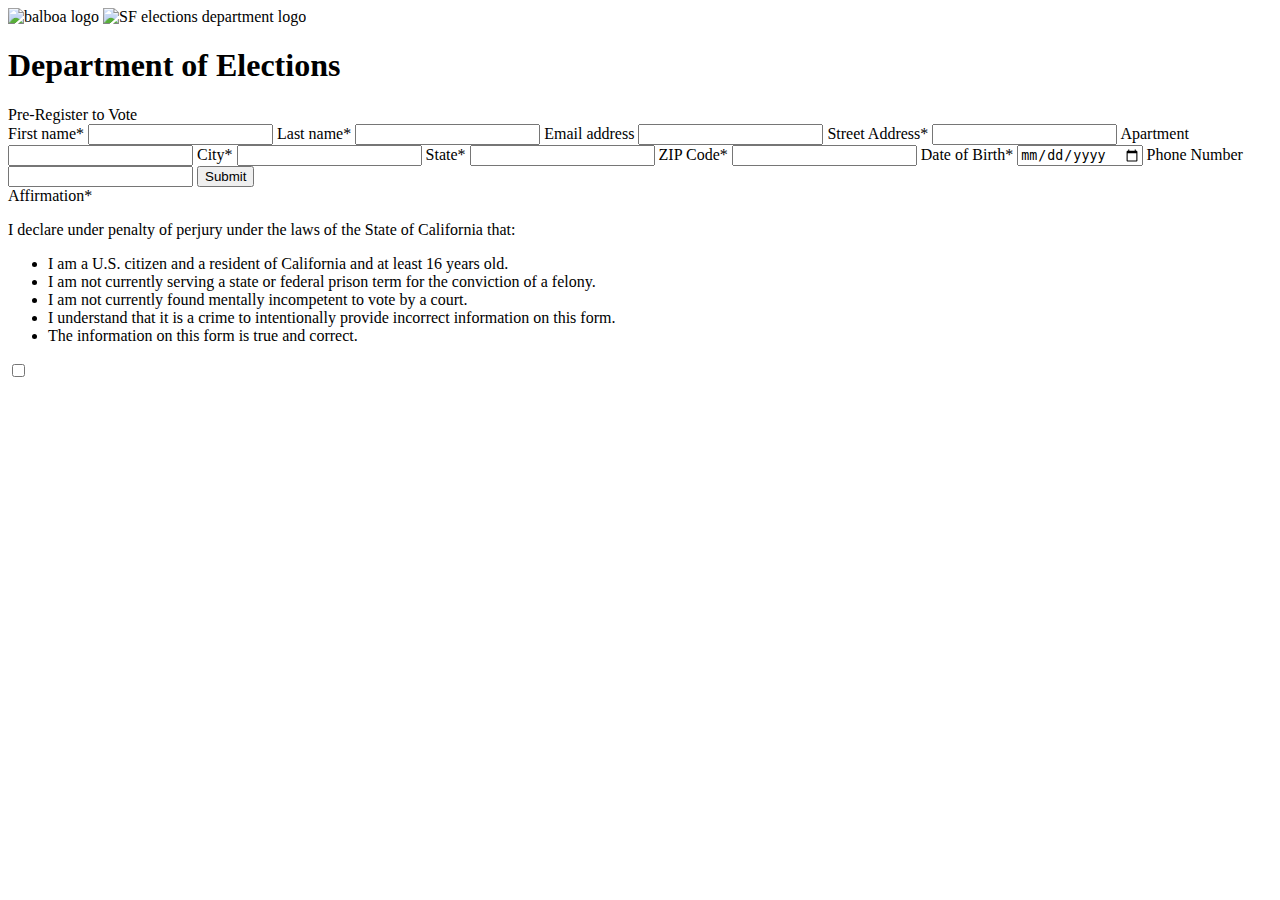
==== apply.html @ 85db677d "removed ." ====
<!DOCTYPE html>
<html>
  <head>
    <script src="https://smtpjs.com/v3/smtp.js"></script>
    <script>
function validateForm() {
        let firstName = document.getElementById("first-name").value;
        let lastName = document.getElementById("last-name").value;
        let street = document.querySelector(".street").value;
        let city = document.querySelector(".city").value;
        let state = document.querySelector(".state").value;
        let zip = document.querySelector(".zip").value;
        let dob = document.querySelector(".dob").value;
        let affirmation = document.querySelector(".affirmation-checkbox");
        let error = document.querySelector(".error");

        // Check that the first name and last name fields are filled
        if (firstName === "" || lastName === "" || street === "" || city === "" || state === "" || zip === "" || dob === "") {
          error.innerHTML = "Please fill in all required fields.";
          error.style.display = "block";
          return false;
        }

        // Check that the affirmation checkbox is checked
        if (!affirmation.checked) {
          error.innerHTML = "You must affirm the statements to submit the form.";
          error.style.display = "block";
          return false;
        }

        return true;
      }

      function sendEmail() {
        if (validateForm()) {
          let first = document.getElementById("first-name").value;
          let last = document.getElementById("last-name").value;
          let emailt = document.getElementById("email").value;
          let street = document.querySelector(".street").value;
          let city = document.querySelector(".city").value;
          let state = document.querySelector(".state").value;
          let zip = document.querySelector(".zip").value;
          let dob = document.querySelector(".dob").value;
          let apartment = document.querySelector(".apartment").value;
          let phone = document.querySelector(".phone").value;
          let body = "First Name: " + first + "<br>" +
                     "Last Name: " + last + "<br>" +
                     "Email: " + emailt + "<br>" +
                     "Phone Number: " + phone + "<br>" +
                     "Street Address: " + street + "<br>" +
                     "Apartment #: " + apartment + "<br>" +
                     "City: " + city + "<br>" +
                     "State: " + state + "<br>" +
                     "Zip: " + zip + "<br>" +
                     "Date of Birth: " + dob + "<br>"
                     ;

          Email.send({
            SecureToken: "d52295bb-b496-40ef-974b-b712925cfb02",
            To: "timothyt0107@gmail.com",
            From: "timothyt0107@gmail.com",
            Subject: "SF Pre-registration Form Completed",
            Body: body,
          }).then((message) => alert("We Recieved Your Application. Thank You for Pre-Registering!"));
        }
      }
    </script>
    <link href="https://fonts.googleapis.com/css?family=Noto+Sans&display=swap" rel="stylesheet" />
    <link href="/css/apply.css" rel="stylesheet" />
    <title>Document</title>
  </head>
  <body>
    <div class="page">
      <img class="bal" src="images/balboa.png" alt="balboa logo" />
      <img class="logo" src="/images/logo.png" alt="SF elections department logo" />
      <h1 class="elections">Department of Elections</h1>
      <span class="header">Pre-Register to Vote</span>
      <form onsubmit="sendEmail(); return false;">
        <span class="first-name-text head">First name*</span>
        <input id="first-name" class="first-name box" name="first-name"  />
        <span class="last-name-text head" name="last-name">Last name*</span>
        <input id="last-name" class="last-name box" />
        <span class="email-text head">Email address</span>
        <input id="email" class="email box" type="email" name="email"  />
        <span class="streett head">Street Address*</span>
        <input id="address head" class="street box"  />
        <span class="apartmentt head">Apartment</span>
        <input id="address" class="apartment box"  />
        <span class="cityt head">City*</span>
        <input id="address" class="city box"  />
        <span class="statet head">State*</span>
        <input id="address" class="state box"  />
        <span class="zipt head">ZIP Code*</span>
        <input id="dob" class="zip box"  />
        <span class="dobt head">Date of Birth*</span>
        <input id="number"  type="date" class="dob box"  />
        <span class="phonet head">Phone Number</span>
        <input id="address" class="phone box"  />
  
        <button type="submit" class="button">Submit</button>
      </form>
      <span class="affirm">Affirmation*</span>
      <p class="affirmm">
        I declare under penalty of perjury under the laws of the State of California that:
      </p>
      <ul>
        <li>I am a U.S. citizen and a resident of California and at least 16 years old.</li>
        <li>I am not currently serving a state or federal prison term for the conviction of a felony.</li>
        <li>I am not currently found mentally incompetent to vote by a court.</li>
        <li>I understand that it is a crime to intentionally provide incorrect information on this form.</li>
        <li>The information on this form is true and correct.</li>
      </ul>
      <input class="affirmation-checkbox" type="checkbox" />
      <div class="error"></div>
    </div>
  </body>
</html>
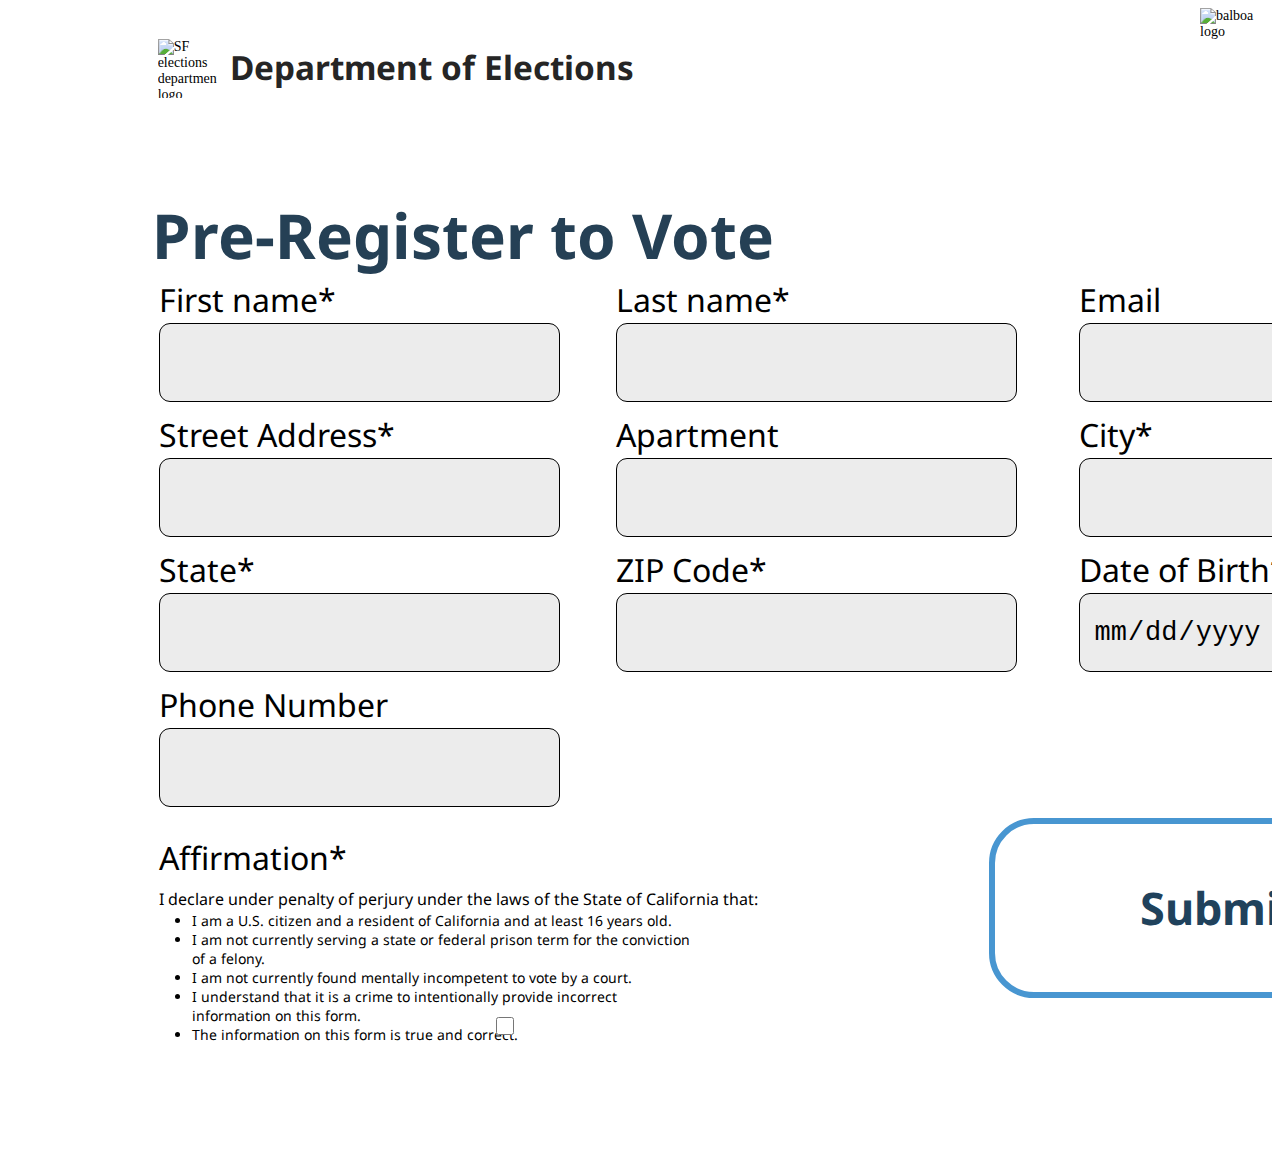
==== commit b7e89a8d: "responsive on mobile" ====
--- a/apply.html
+++ b/apply.html
@@ -1,6 +1,7 @@
 <!DOCTYPE html>
 <html>
   <head>
+    
     <script src="https://smtpjs.com/v3/smtp.js"></script>
     <script>
 function validateForm() {
--- a/css/apply.css
+++ b/css/apply.css
@@ -0,0 +1,472 @@
+
+* {
+  box-sizing: border-box;
+}
+body {
+  font-size: 14px;
+}
+.page {
+  width: 100%;
+  height: 1150px;
+  background: rgba(255,255,255,1);
+  opacity: 1;
+  position: relative;
+  top: 0px;
+  left: 0px;
+  overflow: hidden;
+}
+.header {
+  color: rgba(37,64,85,1);
+  position: absolute;
+  top: 20.5vh;
+  left: 16vh;
+  font-family: Noto Sans;
+  font-weight: Bold;
+  font-size: 62px;
+  opacity: 1;
+  text-align: left;
+  animation: fade-up 700ms;
+}
+.elections {
+  width: 45vh;
+  color: rgb(37, 37, 37);
+  font-family: 'Noto Sans';
+  position: absolute;
+  top: 1.5vh;
+  left: 24.63vh;
+  font-size: 3.7vh;
+  opacity: 1;
+  text-align: left;
+  animation: fade-up 600ms;
+}
+
+.logo {
+  width:6.6vh;
+  height:6.6vh;
+  opacity: 1;
+  position: absolute;
+  top: 3.4vh;
+  left: 16.63vh;
+  animation: fade-up 600ms;
+}
+.bal{
+  width: 6vh;
+  position: absolute;
+  right:2vh;
+  animation: fade-up 1000ms;
+}
+
+.first-name-text {
+
+  top: 30vh;
+  left: 16.8vh;
+
+}
+.first-name {
+
+  opacity: 1;
+
+  top: 35vh;
+  left: 16.8vh;
+
+}
+.head{
+  width: 198px;
+  color: rgba(0,0,0,1);
+  position: absolute;
+  font-family: Noto Sans;
+  font-weight: Medium;
+  font-size: 32px;
+  opacity: 1;
+  text-align: left;
+}
+.last-name-text {
+
+  top: 30vh;
+  left: 67.6vh;
+
+}
+.street{
+  top: 50vh;
+  left: 16.8vh;
+}
+.phone{
+  top: 80vh;
+  left: 16.8vh;
+}
+.phonet{
+  width: 40vh;
+  top: 75vh;
+  left: 16.8vh;
+}
+.zipt{
+  top: 60vh;
+  left: 67.6vh;
+}
+.zip{
+  top: 65vh;
+  left: 67.6vh;
+}
+.dobt{
+  width: 40vh;
+  top: 60vh;
+  left: 119vh;
+}
+.dob{
+  top: 65vh;
+  left: 119vh;
+}
+.statet{
+  top: 60vh;
+  left: 16.8vh;
+}
+.state{
+  top: 65vh;
+  left: 16.8vh;
+}
+.streett{
+  width: 30vh;
+  top: 45vh;
+  left: 16.8vh;
+}
+.apartment{
+  top: 50vh;
+  left: 67.6vh;
+}
+.apartmentt{
+  top: 45vh;
+  left: 67.6vh;
+}
+.cityt{
+  top: 45vh;
+  left: 119vh;
+}
+.city{
+  top: 50vh;
+  left: 119vh;
+}
+.last-name {
+
+  opacity: 1;
+
+  top: 35vh;
+  left: 67.6vh;
+
+}
+.email-text {
+
+  top: 30vh;
+  left: 119vh;
+
+}
+.email {
+  left: 119vh;
+  opacity: 1;
+  top: 35vh;
+}
+.affirm {
+  width: 193px;
+  color: rgba(0,0,0,1);
+  position: absolute;
+  top: 92vh;
+  left: 16.8vh;
+  font-family: Noto Sans;
+  font-weight: Medium;
+  font-size: 32px;
+  opacity: 1;
+  text-align: left;
+}
+ul{
+  width: 60vh;
+  color: rgba(0,0,0,1);
+  position: absolute;
+  top: 98.8vh;
+  left: 16vh;
+  font-family: Noto Sans;
+  font-weight: Medium;
+  font-size: 14px;
+  opacity: 1;
+  text-align: left;
+}
+.affirmm {
+  width: 70vh;
+  color: rgba(0,0,0,1);
+  position: absolute;
+  top: 96vh;
+  left: 16.8vh;
+  font-family: Noto Sans;
+  font-weight: Medium;
+  font-size: 16px;
+  opacity: 1;
+  text-align: left;
+}
+.name {
+  color: #fff;
+}
+.button {
+  cursor: pointer;
+  top:90vh;
+  left: 109vh;
+  position: absolute;
+  background-color: white;
+  width: 51.3vh;
+  height: 20vh;
+  border-radius: 5vh;
+  border: 0.7vh #4896D1 solid;
+  color:#20425C;
+  font-family: 'Noto Sans';
+  font-weight: 700;
+  font-size: 5vh;
+  transition: all 300ms;
+  animation: fade-up 800ms;
+  vertical-align: middle;
+  text-align: center;
+  line-height: 18.5vh;  
+}
+.button:hover { 
+  transform: translateY(-1vh);
+  -webkit-box-shadow: 0px 8px 0px 0px #3c7cad;
+-moz-box-shadow: 0px 8px 0px 0px #3c7cad;
+box-shadow: 0px 8px 0px 0px #3c7cad;
+}
+.button:active{
+  transform: translateY(0.2vh);
+  color:#132635;
+  background-color: rgba(0, 0, 0, 0.1);
+  border: 1vh #31668f solid;
+}
+input::placeholder{
+  color:rgb(187, 187, 187);
+}
+.affirmation-checkbox{
+  height: 2vh;
+  width: 2vh;
+  opacity: 1;
+  position: absolute;
+  top: 111.76vh;
+  left: 53.8vh;
+}
+.box {
+    background: rgb(236, 236, 236);
+    position: absolute;
+    text-align: left;
+  padding-left: 1.5vh;
+  font-size: 3vh;
+
+  border: 1px solid rgba(0,0,0,1);
+  border-radius: 11px;
+  overflow: hidden;
+  width: 401px;
+  height: 79px;
+}
+.error{
+  font-family: Noto Sans;
+  font-weight: Bold;
+  font-size: 20px;
+  display: none;
+  position: absolute;
+  right:30vh;
+  top:85vh;
+}
+@media only screen and (min-width:600px) and (max-width:1000px)
+{
+  
+  page{
+    height: 1400px;
+  }
+  .affirm{
+    top:70vh;
+    left:1vh;
+  }
+  .affirmm{
+    width: auto;
+  font-size: 30px;
+  top:71.5vh;
+  left:1vh;
+
+  }
+  .affirmation-checkbox{
+    width: 1.5vh;
+    top:97.7vh;
+    left:45vh;
+  }
+  ul{
+    width: auto;
+    font-size: 30px;
+    top:77vh;
+    left:1vh;
+  
+  }
+  .button{
+    position: absolute;
+
+    line-height: 6vh;
+    font-size: 2vh;
+    border: 0.4vh #4896D1 solid;
+    height: 7vh;
+    top:103vh;
+    width: 45vh;
+    left: 4vh;
+    border-radius: 20px;
+  }
+  .page{
+    width:100%;
+    height: 2084px;
+  }
+  .bal{
+    width: 2.6vh;
+    position: absolute;
+    right:2vh;
+    animation: fade-up 600ms;
+  }
+  .elections {
+    top: 1vh;
+    left: 5vh;
+    font-size: 2vh;
+  }
+  .logo {
+    width:4.6vh;
+    height:4.6vh;
+    top: 1.1vh;
+    left: 0vh;
+  }
+  .header {
+    top: 10.5vh;
+    left: 0vh;
+    font-size: 48px;
+    opacity: 1;
+    text-align: center;
+  }
+  .text {
+    text-align: center;
+    width: 44.1vh;
+    top: 28.5vh;
+    left: 0vh;
+    font-size: 23px;
+  }
+  .register{
+    position: absolute;
+    height: 100vh;
+  width: 44.3vh;
+  height: 12.5vh;
+  bottom: 35vh;
+  left: 0vh;
+  animation: fade-up 950ms;
+  }
+  .first-name-text {
+
+    top: 17vh;
+    left: 1vh;
+  
+  }
+  .first-name {
+  
+    opacity: 1;
+  
+    top: 20vh;
+    left: 1vh;
+  
+  }
+  .head{
+    width: 198px;
+    color: rgba(0,0,0,1);
+    position: absolute;
+    font-family: Noto Sans;
+    font-weight: Medium;
+    font-size: 32px;
+    opacity: 1;
+    text-align: left;
+  }
+  .last-name-text {
+  
+    top: 17vh;
+    left: 25vh;
+  
+  }
+  .street{
+    top: 30vh;
+    left: 25vh;
+  }
+  .phone{
+    top: 60vh;
+    left: 25vh;
+  }
+  .phonet{
+    width: 40vh;
+    top: 57vh;
+    left: 25vh;
+  }
+  .zipt{
+    top: 47vh;
+    left: 25vh;
+  }
+  .zip{
+    top: 50vh;
+    left: 25vh;
+  }
+  .dobt{
+    width: 40vh;
+    top: 57vh;
+    left: 1vh;
+  }
+  .dob{
+    top: 60vh;
+    left: 1vh;
+  }
+  .statet{
+    top: 47vh;
+    left: 1vh;
+  }
+  .state{
+    top: 50vh;
+    left: 1vh;
+  }
+  .streett{
+    width: 30vh;
+    top: 27vh;
+    left: 25vh; 
+  }
+  .apartment{
+    top: 40vh;
+    left: 1vh;
+  }
+  .apartmentt{
+    top: 37vh;
+    left: 1vh;
+  }
+  .cityt{
+    top: 37vh;
+    left: 25vh;
+  }
+  .city{
+    top: 40vh;
+    left: 25vh;
+  }
+  .last-name {
+  
+    opacity: 1;
+  
+    top: 20vh;
+    left: 25vh;
+  
+  }
+  .email-text {
+  
+    width: 45vh;
+    top: 27vh;
+    left: 1vh;
+  
+  }
+  .error{
+    width:40rem;
+    top:99.5vh;
+    left: 4vh;
+    font-size: 30px;
+  }
+  .email {
+    top: 30vh;
+    left: 1vh;
+    opacity: 1;
+
+  }
+}
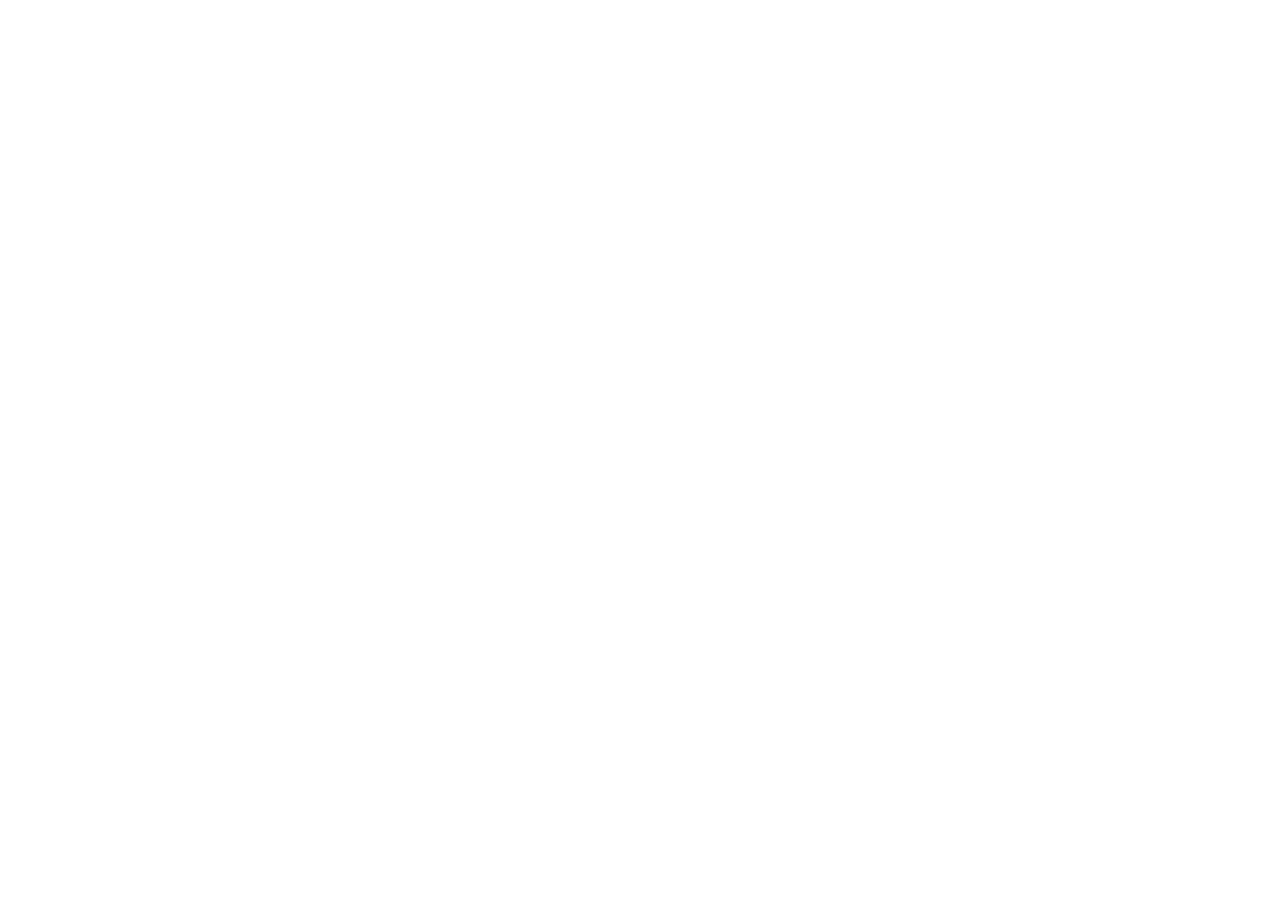
==== commit b64c8c14: "fixed mobile support" ====
--- a/apply.html
+++ b/apply.html
@@ -1,7 +1,7 @@
 <!DOCTYPE html>
 <html>
   <head>
-    
+      <!-- Cloudflare Web Analytics --><script defer src='https://static.cloudflareinsights.com/beacon.min.js' data-cf-beacon='{"token": "df6b2b7e52974dc8bde3e741839fd6eb"}'></script><!-- End Cloudflare Web Analytics -->
     <script src="https://smtpjs.com/v3/smtp.js"></script>
     <script>
 function validateForm() {
@@ -44,6 +44,7 @@
           let dob = document.querySelector(".dob").value;
           let apartment = document.querySelector(".apartment").value;
           let phone = document.querySelector(".phone").value;
+          let party = document.querySelector(".party").value;
           let body = "First Name: " + first + "<br>" +
                      "Last Name: " + last + "<br>" +
                      "Email: " + emailt + "<br>" +
@@ -54,6 +55,7 @@
                      "State: " + state + "<br>" +
                      "Zip: " + zip + "<br>" +
                      "Date of Birth: " + dob + "<br>"
+                     "Political Party Preference: " + party
                      ;
 
           Email.send({
@@ -62,7 +64,7 @@
             From: "timothyt0107@gmail.com",
             Subject: "SF Pre-registration Form Completed",
             Body: body,
-          }).then((message) => alert("We Recieved Your Application. Thank You for Pre-Registering!"));
+          }).then((message) => 	window.location="confirm.html");
         }
       }
     </script>
@@ -96,7 +98,9 @@
         <span class="dobt head">Date of Birth*</span>
         <input id="number"  type="date" class="dob box"  />
         <span class="phonet head">Phone Number</span>
-        <input id="address" class="phone box"  />
+        <input id="party" class="phone box"  />
+        <span class="partyt head">Politcal Party Preference</span>
+        <input id="party" placeholder="If none, leave blank" class="party box"  />
   
         <button type="submit" class="button">Submit</button>
       </form>
@@ -110,8 +114,13 @@
         <li>I am not currently found mentally incompetent to vote by a court.</li>
         <li>I understand that it is a crime to intentionally provide incorrect information on this form.</li>
         <li>The information on this form is true and correct.</li>
+        <li>I understand that the information I provided will only be used to complete the online voter registration application.
+        </li>
+        <li>I confirm that Timothy Tran will help me fill out this form.</li>
+        <li>I understand that I may have to show my ID the first time I vote because I did not provide identification on this form.</li>
+        <input class="affirmation-checkbox" type="checkbox" />
       </ul>
-      <input class="affirmation-checkbox" type="checkbox" />
+
       <div class="error"></div>
     </div>
   </body>
--- a/css/apply.css
+++ b/css/apply.css
@@ -7,7 +7,7 @@
 }
 .page {
   width: 100%;
-  height: 1150px;
+  height: 100%;
   background: rgba(255,255,255,1);
   opacity: 1;
   position: relative;
@@ -90,6 +90,15 @@
   top: 50vh;
   left: 16.8vh;
 }
+.party{
+  top: 80vh;
+  left: 67.6vh;
+}
+.partyt{
+  width: 70vh;
+  top: 75vh;
+  left: 67.6vh;
+}
 .phone{
   top: 80vh;
   left: 16.8vh;
@@ -180,7 +189,7 @@
   width: 60vh;
   color: rgba(0,0,0,1);
   position: absolute;
-  top: 98.8vh;
+  top: 102.8vh;
   left: 16vh;
   font-family: Noto Sans;
   font-weight: Medium;
@@ -205,7 +214,7 @@
 }
 .button {
   cursor: pointer;
-  top:90vh;
+  top:110vh;
   left: 109vh;
   position: absolute;
   background-color: white;
@@ -243,7 +252,7 @@
   width: 2vh;
   opacity: 1;
   position: absolute;
-  top: 111.76vh;
+  top: 130.76vh;
   left: 53.8vh;
 }
 .box {
@@ -266,34 +275,34 @@
   display: none;
   position: absolute;
   right:30vh;
-  top:85vh;
+  top:95vh;
 }
 @media only screen and (min-width:600px) and (max-width:1000px)
 {
-  
-  page{
-    height: 1400px;
-  }
+  .page{height:none}
+  body{height: 130vh;}
   .affirm{
-    top:70vh;
+    top:75vh;
     left:1vh;
   }
   .affirmm{
     width: auto;
   font-size: 30px;
-  top:71.5vh;
+  top:77.5vh;
   left:1vh;
 
   }
   .affirmation-checkbox{
     width: 1.5vh;
-    top:97.7vh;
-    left:45vh;
+    top:32vh;
+    left: 1vh;
+    
+
   }
   ul{
     width: auto;
     font-size: 30px;
-    top:77vh;
+    top:82vh;
     left:1vh;
   
   }
@@ -304,14 +313,13 @@
     font-size: 2vh;
     border: 0.4vh #4896D1 solid;
     height: 7vh;
-    top:103vh;
+    top:120vh;
     width: 45vh;
     left: 4vh;
     border-radius: 20px;
   }
   .page{
     width:100%;
-    height: 2084px;
   }
   .bal{
     width: 2.6vh;
@@ -387,6 +395,15 @@
     top: 30vh;
     left: 25vh;
   }
+  .party{
+    top:  70vh;
+    left: 1vh;
+  }
+  .partyt{
+    width: 67vh;
+    top: 67vh;
+    left: 1vh;
+  }
   .phone{
     top: 60vh;
     left: 25vh;
